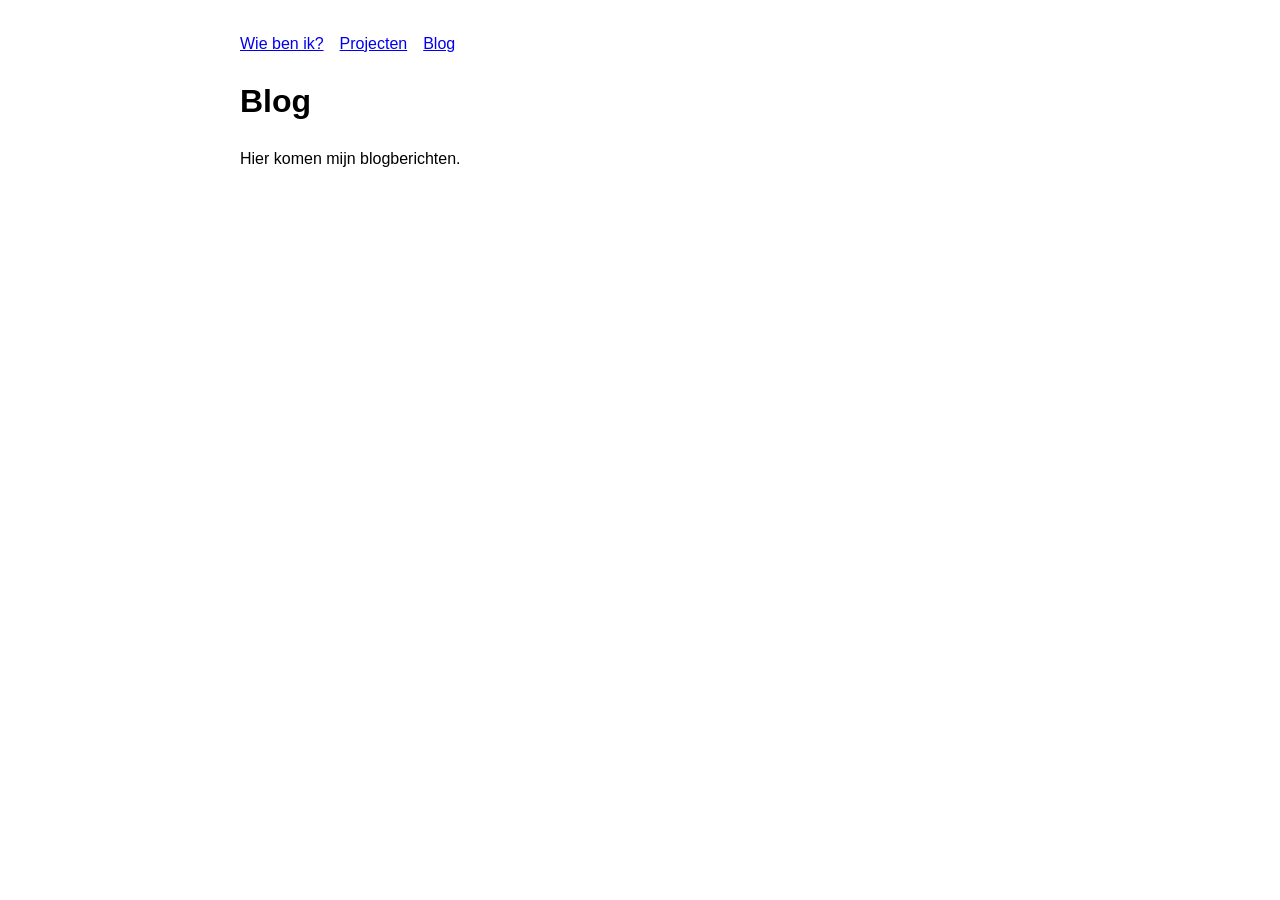
==== blog.html @ 4ff5979f "aanpassing" ====
<!doctype html>
<html lang="nl">
<head>
  <meta charset="UTF-8">
  <meta name="viewport" content="width=device-width, initial-scale=1.0">
  <title>Blog | WPFW Portfolio</title>
  <link rel="stylesheet" href="style.css">
</head>
<body>
  <header>
    <nav aria-label="Hoofdnavigatie">
      <a href="index.html">Wie ben ik?</a>
      <a href="projecten.html">Projecten</a>
      <a href="blog.html">Blog</a>
    </nav>
  </header>

  <main>
    <h1>Blog</h1>
    <p>Hier komen mijn blogberichten.</p>
  </main>
</body>
</html>
---- style.css ----
body {
  max-width: 800px;
  margin: 0 auto;
  padding: 2rem;
  font-family: sans-serif;
  line-height: 1.5;
}

nav {
  display: flex;
  gap: 1rem;
}

footer {
  margin-top: 3rem;
}
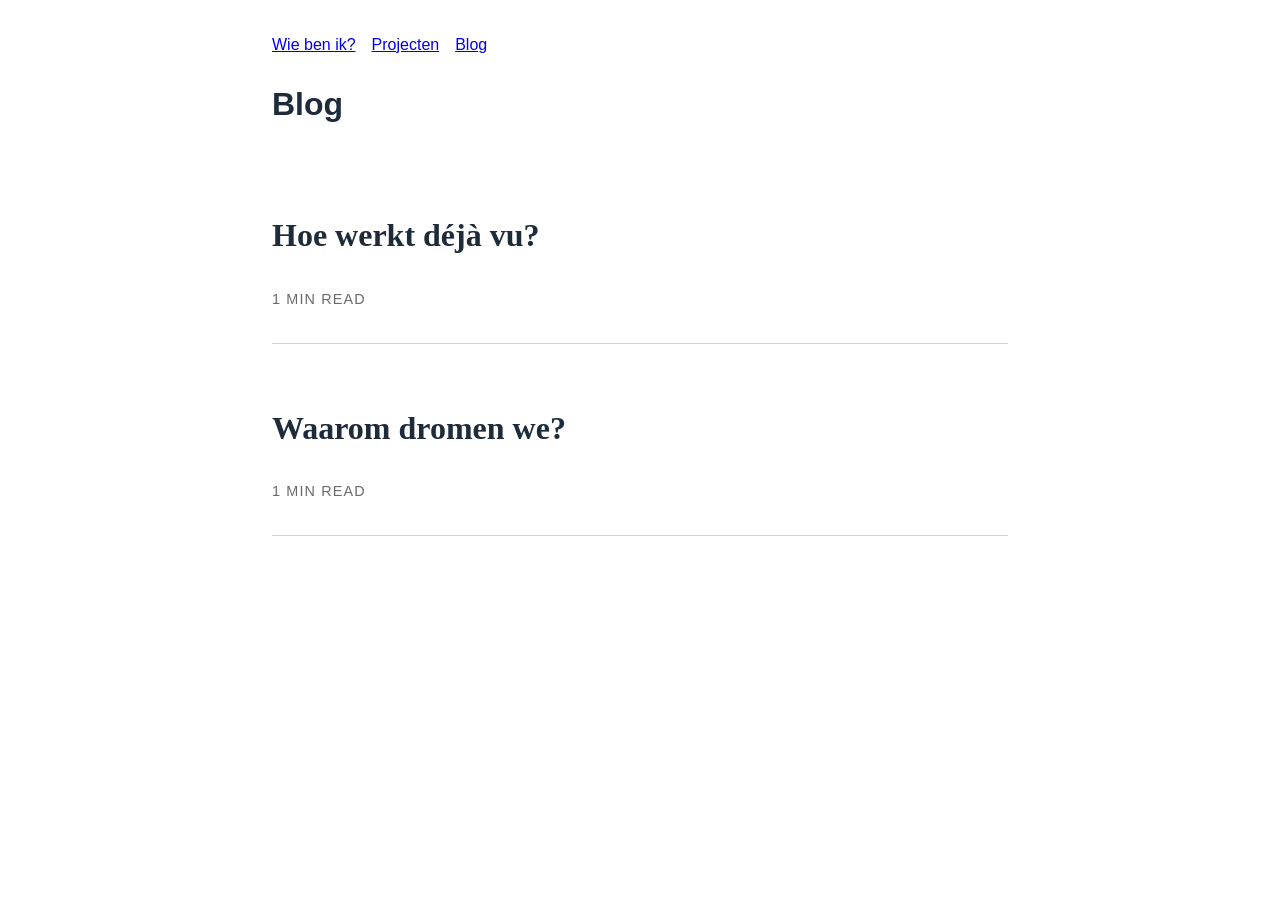
==== commit 4a0c81db: "portfolio bijgewerkt" ====
--- a/blog.html
+++ b/blog.html
@@ -1,23 +1,42 @@
 <!doctype html>
 <html lang="nl">
 <head>
-  <meta charset="UTF-8">
-  <meta name="viewport" content="width=device-width, initial-scale=1.0">
-  <title>Blog | WPFW Portfolio</title>
-  <link rel="stylesheet" href="style.css">
+    <meta charset="UTF-8">
+    <meta name="viewport" content="width=device-width, initial-scale=1.0">
+    <title>Blog | WPFW Portfolio</title>
+    <link rel="stylesheet" href="style.css">
 </head>
-<body>
-  <header>
-    <nav aria-label="Hoofdnavigatie">
-      <a href="index.html">Wie ben ik?</a>
-      <a href="projecten.html">Projecten</a>
-      <a href="blog.html">Blog</a>
-    </nav>
-  </header>
+<body class="blog-overview">
+    <header>
+        <nav aria-label="Hoofdnavigatie">
+            <a href="index.html">Wie ben ik?</a>
+            <a href="projecten.html">Projecten</a>
+            <a href="blog.html">Blog</a>
+        </nav>
+    </header>
 
-  <main>
-    <h1>Blog</h1>
-    <p>Hier komen mijn blogberichten.</p>
-  </main>
+    <main>
+        <h1>Blog</h1>
+
+        <article>
+            <h2><a href="dejavu.html">Hoe werkt déjà vu?</a></h2>
+            <p class="reading-time">1 MIN READ</p>
+            <p>
+                Déjà vu (het gevoel dat je iets al eerder hebt meegemaakt) is een vreemde ervaring.
+                Vaak duurt het maar een paar seconden. Wetenschappers denken dat het te maken
+                kan hebben met de manier waarop onze hersenen herinneringen verwerken.
+            </p>
+        </article>
+
+        <article>
+            <h2><a href="dromen.html">Waarom dromen we?</a></h2>
+            <p class="reading-time">1 MIN READ</p>
+            <p>
+                Mensen dromen bijna elke nacht, maar we weten nog steeds niet precies waarom.
+                Dromen kunnen te maken hebben met herinneringen, emoties en dingen die we
+                overdag meemaken.
+            </p>
+        </article>
+    </main>
 </body>
 </html>
--- a/style.css
+++ b/style.css
@@ -1,16 +1,49 @@
+* {
+  box-sizing: border-box; }
+
 body {
-  max-width: 800px;
-  margin: 0 auto;
-  padding: 2rem;
-  font-family: sans-serif;
-  line-height: 1.5;
+  max-width: 800px;   margin: 0 auto;   padding: 2rem;   color: #1d2b3a;   font-family: "Trebuchet MS", "Segoe UI", sans-serif;   line-height: 1.6; }
+
+.about-content {
+  display: flex;   align-items: center;   gap: 1.5rem; }
+
+.about-content img {
+  flex-shrink: 0; }
+
+.about-content > div > p:first-child {
+  margin-top: 0;
 }
 
 nav {
-  display: flex;
-  gap: 1rem;
+  display: flex;   flex-wrap: wrap;   gap: 1rem; }
+
+.blog-overview main > article {
+  border-bottom: 1px solid #d1d1d1;   padding: 2rem 0; }
+
+.blog-overview main > article > p:not(.reading-time) {
+  display: none; }
+
+.blog-overview main > article h2 {
+  font-family: Georgia, "Times New Roman", serif;   font-size: 2rem; }
+
+.blog-overview main > article h2 a {
+  color: inherit;   text-decoration: none; }
+
+.reading-time {
+  color: #6a6a6a;   font-size: 0.9rem;   letter-spacing: 0.08em;   margin: 0.5rem 0 0; }
+
+@media (max-width: 768px) {
+    body {
+    padding: 1.5rem;   }
 }
 
-footer {
-  margin-top: 3rem;
+@media (max-width: 480px) {
+    body {
+    padding: 1rem;   }
+
+    nav {
+    flex-direction: column;   }
+
+  .about-content {
+    flex-direction: column;   }
 }
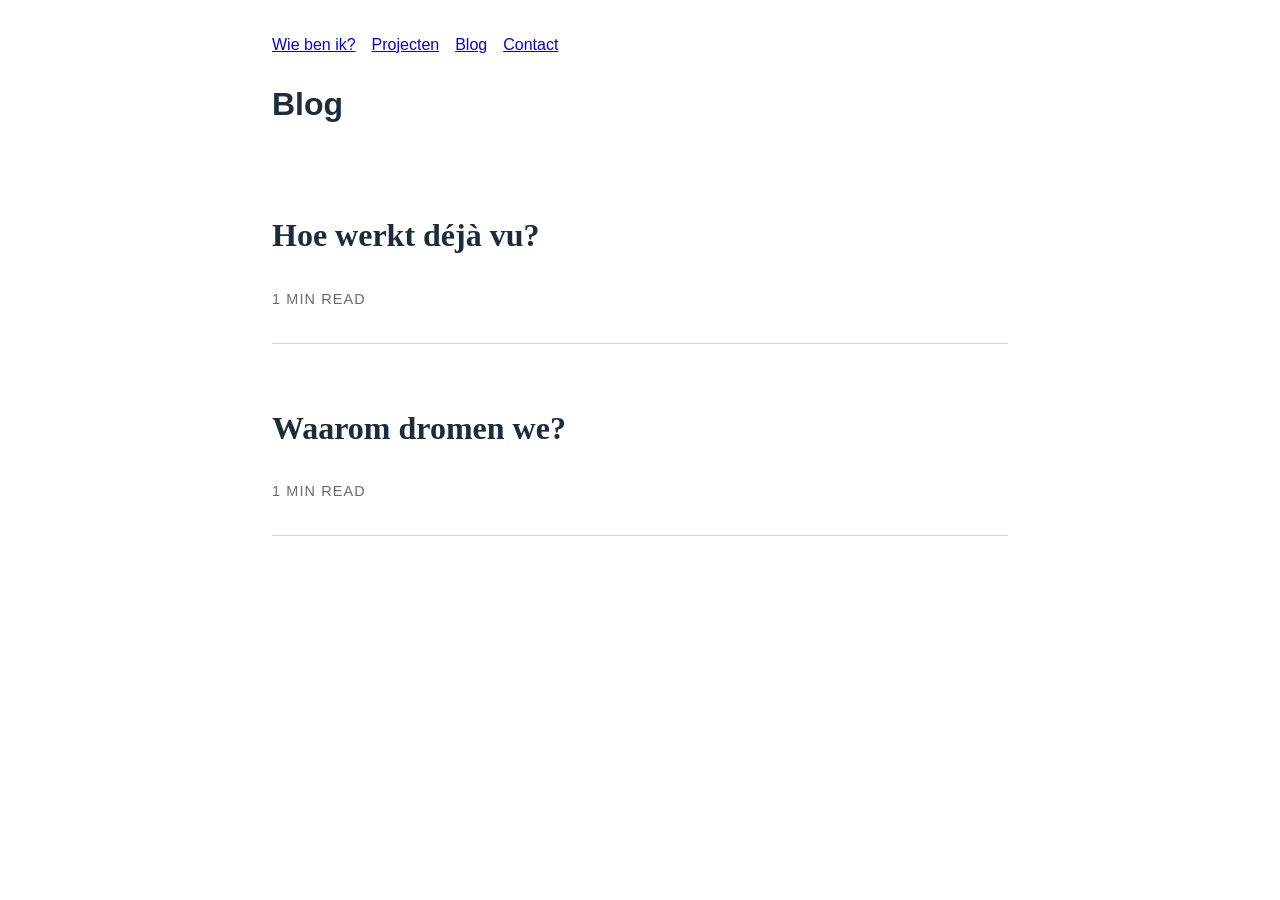
==== commit bec1da5a: "opdracht2 code" ====
--- a/blog.html
+++ b/blog.html
@@ -12,6 +12,7 @@
             <a href="index.html">Wie ben ik?</a>
             <a href="projecten.html">Projecten</a>
             <a href="blog.html">Blog</a>
+            <a href="contact.html">Contact</a>
         </nav>
     </header>
 
--- a/style.css
+++ b/style.css
@@ -1,49 +1,189 @@
 * {
-  box-sizing: border-box; }
+  box-sizing: border-box;
+}
 
 body {
-  max-width: 800px;   margin: 0 auto;   padding: 2rem;   color: #1d2b3a;   font-family: "Trebuchet MS", "Segoe UI", sans-serif;   line-height: 1.6; }
+  max-width: 800px;
+  margin: 0 auto;
+  padding: 2rem;
+  color: #1d2b3a;
+  font-family: "Trebuchet MS", "Segoe UI", sans-serif;
+  line-height: 1.6;
+}
 
 .about-content {
-  display: flex;   align-items: center;   gap: 1.5rem; }
+  display: flex;
+  align-items: center;
+  gap: 1.5rem;
+}
 
 .about-content img {
-  flex-shrink: 0; }
+  flex-shrink: 0;
+}
 
 .about-content > div > p:first-child {
   margin-top: 0;
 }
 
 nav {
-  display: flex;   flex-wrap: wrap;   gap: 1rem; }
+  display: flex;
+  flex-wrap: wrap;
+  gap: 1rem;
+}
+
+.project-control {
+  display: flex;
+  flex-wrap: wrap;
+  gap: 0.75rem;
+  align-items: center;
+  margin: 1.5rem 0;
+}
+
+.project-control p {
+  margin: 0;
+}
+
+.project-control select,
+.project-control button {
+  padding: 0.5rem 0.75rem;
+  border: 1px solid #1d2b3a;
+  background: white;
+  color: #1d2b3a;
+  font: inherit;
+  cursor: pointer;
+}
+
+.project-grid {
+  display: grid;
+  grid-template-columns: repeat(auto-fit, minmax(14rem, 1fr));
+  gap: 1rem;
+}
+
+.project-grid article {
+  border: 1px solid #d1d1d1;
+  padding: 1.25rem;
+}
+
+.project-grid h2 {
+  margin-top: 0;
+}
+
+.project-category {
+  font-weight: bold;
+}
+
+.contact-form {
+  max-width: 36rem;
+}
+
+.form-field {
+  display: grid;
+  gap: 0.35rem;
+  margin-bottom: 1rem;
+}
+
+.form-field input,
+.form-field textarea,
+.contact-form button {
+  padding: 0.65rem;
+  border: 1px solid #1d2b3a;
+  color: #1d2b3a;
+  font: inherit;
+}
+
+.form-field textarea {
+  min-height: 8rem;
+  resize: vertical;
+}
+
+.contact-form button {
+  background: white;
+  cursor: pointer;
+}
+
+.form-error {
+  display: block;
+  color: #a40000;
+  min-height: 1.5rem;
+  margin: 0;
+}
+
+.form-status {
+  font-weight: bold;
+}
+
+.daily-quote {
+  border-top: 1px solid #d1d1d1;
+  border-bottom: 1px solid #d1d1d1;
+  margin: 4rem 0 2rem;
+  padding: 2rem 0;
+  text-align: center;
+}
+
+.daily-quote h2 {
+  font-size: 1rem;
+  letter-spacing: 0.08em;
+  text-transform: uppercase;
+}
+
+.daily-quote blockquote {
+  font-family: Georgia, "Times New Roman", serif;
+  font-size: 1.4rem;
+  font-style: italic;
+  margin: 1rem 0 0.5rem;
+}
+
+.quote-author {
+  margin: 0;
+}
 
 .blog-overview main > article {
-  border-bottom: 1px solid #d1d1d1;   padding: 2rem 0; }
+  border-bottom: 1px solid #d1d1d1;
+  padding: 2rem 0;
+}
 
 .blog-overview main > article > p:not(.reading-time) {
-  display: none; }
+  display: none;
+}
 
 .blog-overview main > article h2 {
-  font-family: Georgia, "Times New Roman", serif;   font-size: 2rem; }
+  font-family: Georgia, "Times New Roman", serif;
+  font-size: 2rem;
+}
 
 .blog-overview main > article h2 a {
-  color: inherit;   text-decoration: none; }
+  color: inherit;
+  text-decoration: none;
+}
 
 .reading-time {
-  color: #6a6a6a;   font-size: 0.9rem;   letter-spacing: 0.08em;   margin: 0.5rem 0 0; }
+  color: #6a6a6a;
+  font-size: 0.9rem;
+  letter-spacing: 0.08em;
+  margin: 0.5rem 0 0;
+}
 
 @media (max-width: 768px) {
-    body {
-    padding: 1.5rem;   }
+  body {
+    padding: 1.5rem;
+  }
 }
 
 @media (max-width: 480px) {
-    body {
-    padding: 1rem;   }
+  body {
+    padding: 1rem;
+  }
 
-    nav {
-    flex-direction: column;   }
+  nav {
+    flex-direction: column;
+  }
 
   .about-content {
-    flex-direction: column;   }
+    flex-direction: column;
+  }
+
+  .daily-quote blockquote {
+    font-size: 1.2rem;
+  }
+
 }
